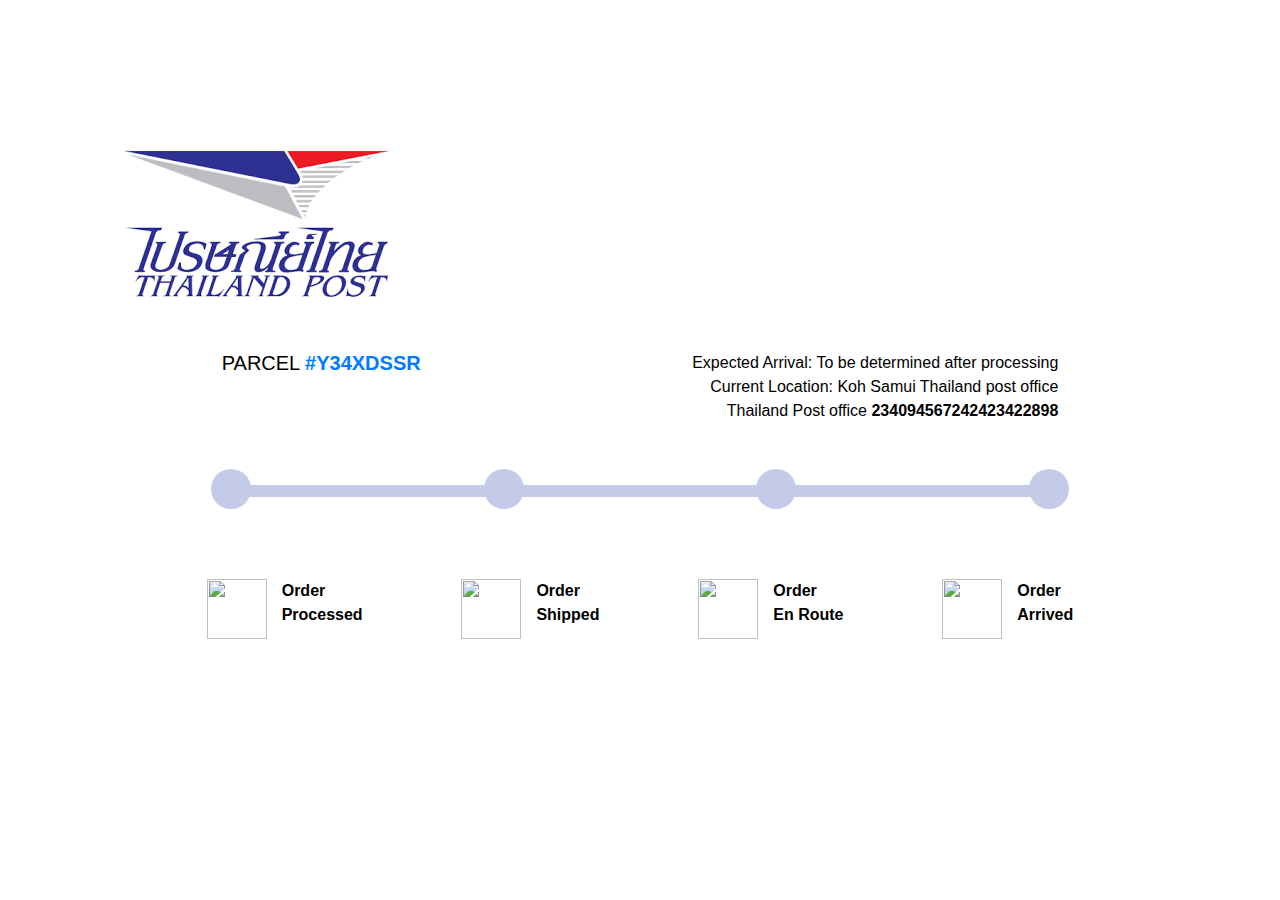
==== index.html @ 78f869b0 "z" ====
<!-- From the sketch I found on Dribbble : 
https://dribbble.com/shots/3266972-MIID-Order-Tracking-A-Category-Page/attachments/702143?project_id=436754
-->
<head>
    <link rel="stylesheet" href="https://cdn.jsdelivr.net/npm/bootstrap@4.0.0/dist/css/bootstrap.min.css" integrity="sha384-Gn5384xqQ1aoWXA+058RXPxPg6fy4IWvTNh0E263XmFcJlSAwiGgFAW/dAiS6JXm" crossorigin="anonymous">
    <link rel="stylesheet" href="https://cdnjs.cloudflare.com/ajax/libs/font-awesome/6.1.1/css/all.min.css" integrity="sha512-KfkfwYDsLkIlwQp6LFnl8zNdLGxu9YAA1QvwINks4PhcElQSvqcyVLLD9aMhXd13uQjoXtEKNosOWaZqXgel0g==" crossorigin="anonymous" referrerpolicy="no-referrer" />

    <link href="styles.css" rel="stylesheet" type="text/css">

</head>
<body>

    <div class="container px-1 px-md-4 py-5 mx-auto">
        <div class="card">    
            <div class="container">
            <img src="[data-uri]"/>
        </div>

            <div class="row d-flex justify-content-between px-3 top">
                <div class="d-flex">
                    <h5>PARCEL <span class="text-primary font-weight-bold">#Y34XDSSR</span></h5>
                </div>
                <div class="d-flex flex-column text-sm-right">
                    <p class="mb-0">Expected Arrival: <span>To be determined after processing</span></p>
                    <p class="mb-0">Current Location: <span>Koh Samui Thailand post office</span></p>
                    <p>Thailand Post office <span class="font-weight-bold">234094567242423422898</span></p>
                </div>
            </div>
            <!-- Add class 'active' to progress -->
            <div class="row d-flex justify-content-center">
                <div class="col-12">
                <ul id="progressbar" class="text-center">
                    <li class=" step0"></li>
                    <li class=" step0"></li>
                    <li class=" step0"></li>
                    <li class="step0"></li>
                </ul>
                </div>
            </div>
            <div class="row justify-content-between top">
                <div class="row d-flex icon-content">
                    <img class="icon" src="https://i.imgur.com/9nnc9Et.png">
                    <div class="d-flex flex-column">
                        <p class="font-weight-bold">Order<br>Processed</p>
                    </div>
                </div>
                <div class="row d-flex icon-content">
                    <img class="icon" src="https://i.imgur.com/u1AzR7w.png">
                    <div class="d-flex flex-column">
                        <p class="font-weight-bold">Order<br>Shipped</p>
                    </div>
                </div>
                <div class="row d-flex icon-content">
                    <img class="icon" src="https://i.imgur.com/TkPm63y.png">
                    <div class="d-flex flex-column">
                        <p class="font-weight-bold">Order<br>En Route</p>
                    </div>
                </div>
                <div class="row d-flex icon-content">
                    <img class="icon" src="https://i.imgur.com/HdsziHP.png">
                    <div class="d-flex flex-column">
                        <p class="font-weight-bold">Order<br>Arrived</p>
                    </div>
                </div>
            </div>
        </div>
    </div>
    <script src="https://cdn.jsdelivr.net/npm/bootstrap@4.0.0/dist/js/bootstrap.min.js" integrity="sha384-JZR6Spejh4U02d8jOt6vLEHfe/JQGiRRSQQxSfFWpi1MquVdAyjUar5+76PVCmYl" crossorigin="anonymous"></script>

</body>
---- styles.css ----
body {
    color: #000;
    overflow-x: hidden;
    height: 100%;
    background-color: #ffffff;
    background-repeat: no-repeat;
}

.card {
    z-index: 0;
    background-color: #ffffff;
    padding-bottom: 20px;
    margin-top: 90px;
	border-color: #fff;

}

.top {
    padding-top: 40px;
    padding-left: 13% !important;
    padding-right: 13% !important;
}

/*Icon progressbar*/
#progressbar {
    margin-bottom: 30px;
    overflow: hidden;
    color: #455A64;
    padding-left: 0px;
    margin-top: 30px;
} 

#progressbar li {
    list-style-type: none;
    font-size: 13px;
    width: 25%;
    float: left;
    position: relative;
    font-weight: 400;
}

#progressbar .step0:before {
    font-family: FontAwesome;
    content: "\f10c";
    color: #fff;
}

#progressbar li:before {
    width: 40px;
    height: 40px;
    line-height: 45px;
    display: block;
    font-size: 20px;
    background: #C5CAE9;
    border-radius: 50%;
    margin: auto;
    padding: 0px;
}

/*ProgressBar connectors*/
#progressbar li:after {
    content: '';
    width: 100%;
    height: 12px;
    background: #C5CAE9;
    position: absolute;
    left: 0;
    top: 16px;
    z-index: -1;
}

#progressbar li:last-child:after {
    border-top-right-radius: 10px;
    border-bottom-right-radius: 10px;
    position: absolute;
    left: -50%;
}

#progressbar li:nth-child(2):after, #progressbar li:nth-child(3):after {
    left: -50%;
}

#progressbar li:first-child:after {
    border-top-left-radius: 10px;
    border-bottom-left-radius: 10px;
    position: absolute;
    left: 50%;
}

#progressbar li:last-child:after {
    border-top-right-radius: 10px;
    border-bottom-right-radius: 10px;
}

#progressbar li:first-child:after {
    border-top-left-radius: 10px;
    border-bottom-left-radius: 10px;
}

/*Color number of the step and the connector before it*/
#progressbar li.active:before, #progressbar li.active:after {
    background: #351fff;
}

#progressbar li.active:before {
    font-family: FontAwesome;
    content: "\f00c";
}

.icon {
    width: 60px;
    height: 60px;
    margin-right: 15px;
}

.icon-content { 
    padding-bottom: 20px;
}

@media screen and (max-width: 992px) {
    .icon-content {
        width: 50%;
    }
}
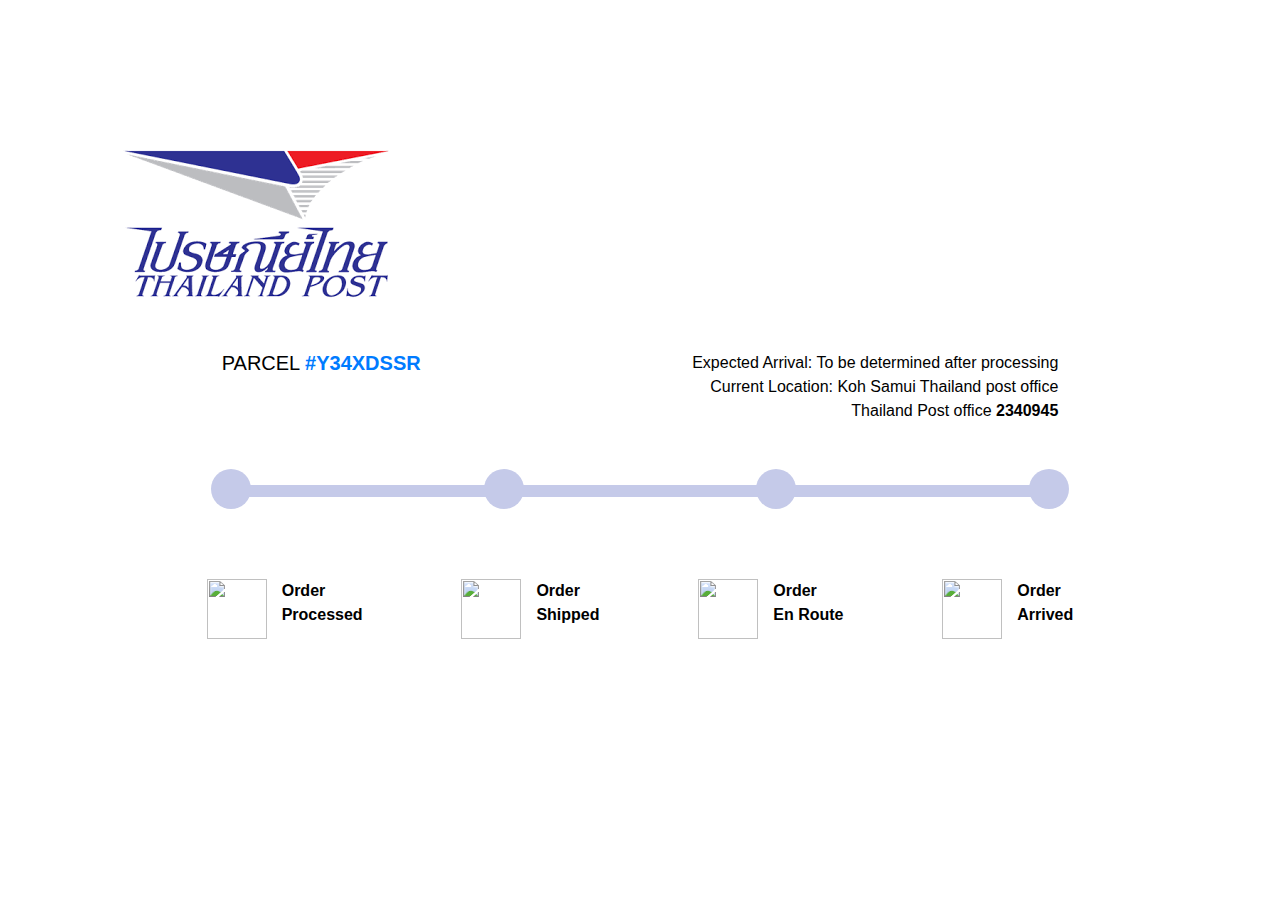
==== commit 37c2ee51: "ok" ====
--- a/index.html
+++ b/index.html
@@ -23,7 +23,7 @@
                 <div class="d-flex flex-column text-sm-right">
                     <p class="mb-0">Expected Arrival: <span>To be determined after processing</span></p>
                     <p class="mb-0">Current Location: <span>Koh Samui Thailand post office</span></p>
-                    <p>Thailand Post office <span class="font-weight-bold">234094567242423422898</span></p>
+                    <p>Thailand Post office <span class="font-weight-bold">2340945</span></p>
                 </div>
             </div>
             <!-- Add class 'active' to progress -->
